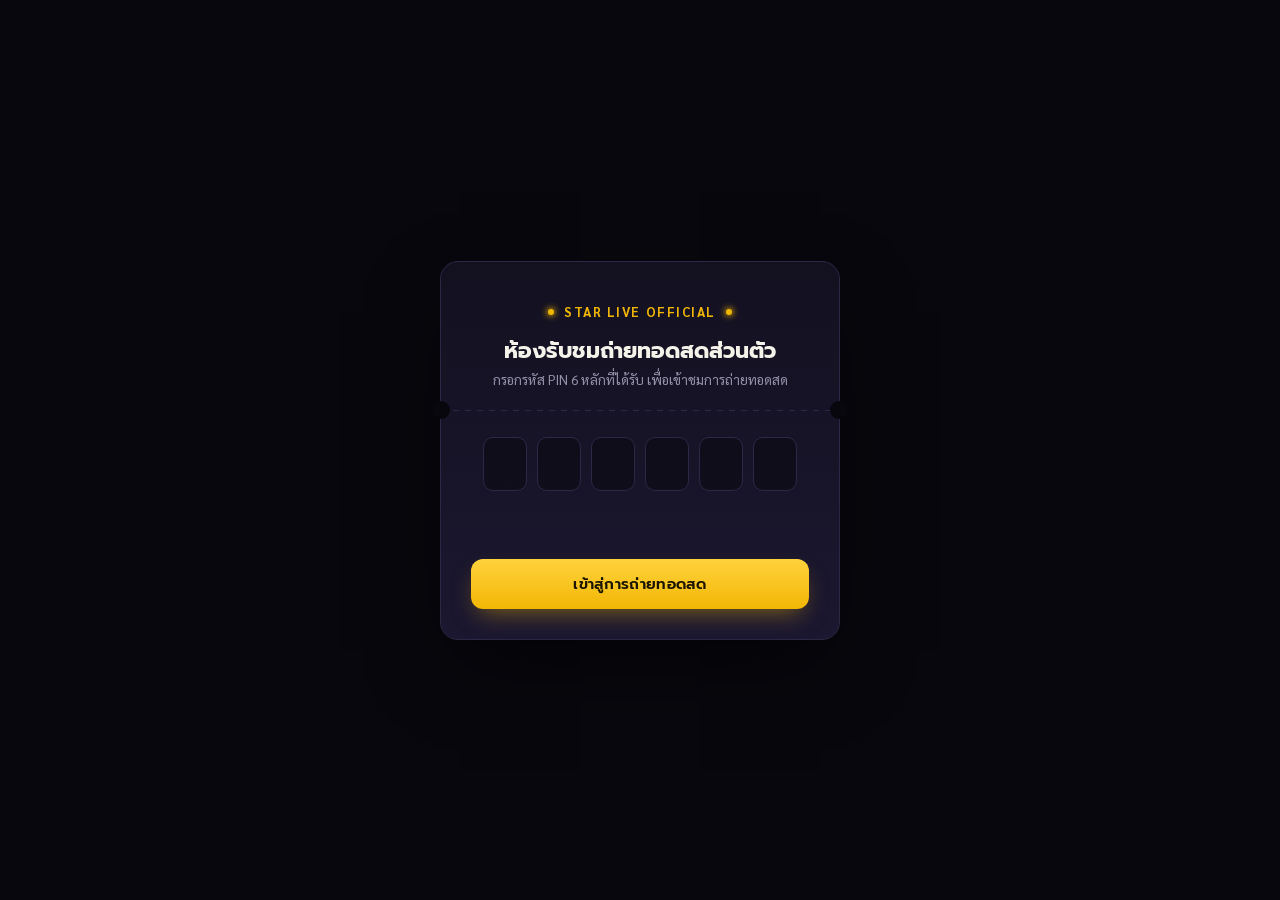
==== index.html @ 732a54f3 "Enhance top bar with viewer count and icon Added viewer count display with icon to the top bar." ====
<!DOCTYPE html>
<html lang="th">
<head>
<meta charset="UTF-8" />
<meta name="viewport" content="width=device-width, initial-scale=1.0" />
<title>Star Live Official</title>
<link rel="preconnect" href="https://fonts.googleapis.com" />
<link href="https://fonts.googleapis.com/css2?family=Prompt:wght@500;600;700;800&family=Sarabun:wght@400;500;600&display=swap" rel="stylesheet" />
<link rel="stylesheet" href="./style.css" />
</head>
<body>
<div class="stage-bg"></div>

<header id="topBar" class="top-bar" style="display:none;">
  <div class="marquee-brand small"><span class="bulb"></span> STAR LIVE OFFICIAL</div>
  <h2 class="display top-bar-title" id="liveTitle"></h2>
  <div class="top-bar-right">
    <span class="viewer-badge" id="viewerCount">
      <svg class="icon-eye" viewBox="0 0 24 24" width="14" height="14" fill="none" stroke="currentColor" stroke-width="2" stroke-linecap="round" stroke-linejoin="round">
        <path d="M1 12s4-7 11-7 11 7 11 7-4 7-11 7-11-7-11-7z"/>
        <circle cx="12" cy="12" r="3"/>
      </svg>
      <span id="viewerCountText">0 view</span>
    </span>
    <span class="live-badge"><span class="live-dot"></span> กำลังถ่ายทอดสด</span>
  </div>
</header>

<div id="app" style="min-height:100vh; display:flex; align-items:center; justify-content:center; padding:24px;">

  <!-- PIN entry screen -->
  <div id="pinScreen" class="pass-card">
    <div style="text-align:center;">
      <div class="marquee-brand">
        <span class="bulb"></span> STAR LIVE OFFICIAL <span class="bulb"></span>
      </div>
      <h1 class="display" style="font-size:22px; font-weight:700; margin:14px 0 4px;">ห้องรับชมถ่ายทอดสดส่วนตัว</h1>
      <p class="muted" style="font-size:13.5px; margin:0;">กรอกรหัส PIN 6 หลักที่ได้รับ เพื่อเข้าชมการถ่ายทอดสด</p>
    </div>

    <div class="perforation"></div>

    <form id="pinForm" autocomplete="off">
      <div class="pin-row" id="pinRow">
        <input class="pin-box" inputmode="numeric" maxlength="1" data-idx="0" />
        <input class="pin-box" inputmode="numeric" maxlength="1" data-idx="1" />
        <input class="pin-box" inputmode="numeric" maxlength="1" data-idx="2" />
        <input class="pin-box" inputmode="numeric" maxlength="1" data-idx="3" />
        <input class="pin-box" inputmode="numeric" maxlength="1" data-idx="4" />
        <input class="pin-box" inputmode="numeric" maxlength="1" data-idx="5" />
      </div>
      <p class="error-text" id="errorText"></p>
      <button type="submit" class="btn-marquee" id="submitBtn">เข้าสู่การถ่ายทอดสด</button>
    </form>
  </div>

  <!-- Live player screen (hidden until PIN verified) -->
  <div id="playerScreen" class="stage-enter" style="display:none; text-align:center; padding-top:56px;">
    <div class="player-frame">
      <div class="aspect">
        <iframe id="ytFrame" src="" allow="autoplay; encrypted-media; picture-in-picture" allowfullscreen></iframe>
      </div>
    </div>
  </div>

</div>

<script type="module" src="./js/main.js"></script>
</body>
</html>
---- style.css ----
:root {
  --stage: #08070d;
  --surface: #131120;
  --surface-2: #1b1730;
  --line: #2c2745;
  --amber: #f2b705;
  --amber-dim: #a67d05;
  --crimson: #e8384f;
  --text: #f5f2ea;
  --muted: #9791ab;
  --radius: 18px;
}

* { box-sizing: border-box; }

html, body {
  margin: 0;
  min-height: 100vh;
  background: var(--stage);
  color: var(--text);
  font-family: "Sarabun", "Noto Sans Thai", sans-serif;
}

.display {
  font-family: "Prompt", "Noto Sans Thai", sans-serif;
}

/* Stage backdrop: spotlight beams converging from above */
.stage-bg {
  position: fixed;
  inset: 0;
  z-index: -1;
  background:
    radial-gradient(ellipse 60% 40% at 50% 0%, rgba(242, 183, 5, 0.10), transparent 60%),
    radial-gradient(ellipse 80% 60% at 50% 110%, rgba(232, 56, 79, 0.08), transparent 60%),
    var(--stage);
  overflow: hidden;
}

.stage-bg::before,
.stage-bg::after {
  content: "";
  position: absolute;
  top: -10%;
  width: 40%;
  height: 130%;
  background: linear-gradient(180deg, rgba(242, 183, 5, 0.06), transparent 70%);
  transform: skewX(-8deg);
  filter: blur(2px);
}
.stage-bg::before { left: 8%; }
.stage-bg::after { right: 8%; transform: skewX(8deg); }

/* Marquee wordmark: small amber bulbs framing the brand name */
.marquee-brand {
  display: inline-flex;
  align-items: center;
  gap: 10px;
  letter-spacing: 0.12em;
  font-weight: 700;
  font-size: 13px;
  text-transform: uppercase;
  color: var(--amber);
}
.bulb {
  width: 6px;
  height: 6px;
  border-radius: 50%;
  background: var(--amber);
  box-shadow: 0 0 6px 1px rgba(242, 183, 5, 0.9);
  animation: bulb-pulse 2.4s ease-in-out infinite;
}
.bulb:nth-child(odd) { animation-delay: 0.6s; }
@keyframes bulb-pulse {
  0%, 100% { opacity: 0.35; }
  50% { opacity: 1; }
}

/* Ticket / backstage-pass card */
.pass-card {
  position: relative;
  width: min(400px, 92vw);
  background: linear-gradient(180deg, var(--surface), var(--surface-2));
  border: 1px solid var(--line);
  border-radius: var(--radius);
  padding: 36px 30px 30px;
  box-shadow: 0 30px 80px -20px rgba(0, 0, 0, 0.7);
}

/* Perforated tear-line under the header, like a real ticket stub */
.perforation {
  height: 1px;
  margin: 22px -30px 24px;
  background-image: repeating-linear-gradient(
    90deg, var(--line) 0 6px, transparent 6px 12px
  );
  position: relative;
}
.perforation::before,
.perforation::after {
  content: "";
  position: absolute;
  top: -9px;
  width: 18px;
  height: 18px;
  background: var(--stage);
  border-radius: 50%;
}
.perforation::before { left: -9px; }
.perforation::after { right: -9px; }

/* PIN input: six bulbs that light up amber as they fill */
.pin-row {
  display: flex;
  gap: 10px;
  justify-content: center;
  margin: 26px 0 8px;
}
.pin-box {
  width: 44px;
  height: 54px;
  text-align: center;
  font-family: "Prompt", sans-serif;
  font-size: 22px;
  font-weight: 600;
  color: var(--text);
  background: rgba(0, 0, 0, 0.35);
  border: 1.5px solid var(--line);
  border-radius: 10px;
  outline: none;
  transition: border-color 0.2s, box-shadow 0.2s, transform 0.15s;
}
.pin-box:focus {
  border-color: var(--amber);
  box-shadow: 0 0 0 3px rgba(242, 183, 5, 0.18), 0 0 14px rgba(242, 183, 5, 0.35);
}
.pin-box.filled {
  border-color: var(--amber-dim);
  box-shadow: 0 0 10px rgba(242, 183, 5, 0.25);
}
.pin-row.shake { animation: shake 0.4s; }
.pin-row.shake .pin-box { border-color: var(--crimson); }
@keyframes shake {
  0%, 100% { transform: translateX(0); }
  20%, 60% { transform: translateX(-6px); }
  40%, 80% { transform: translateX(6px); }
}

.btn-marquee {
  width: 100%;
  margin-top: 22px;
  padding: 14px 20px;
  border: none;
  border-radius: 12px;
  font-family: "Prompt", sans-serif;
  font-weight: 600;
  font-size: 15px;
  letter-spacing: 0.02em;
  color: #1a1400;
  background: linear-gradient(180deg, #ffd23c, var(--amber));
  cursor: pointer;
  transition: transform 0.15s, box-shadow 0.15s, opacity 0.15s;
  box-shadow: 0 10px 24px -8px rgba(242, 183, 5, 0.5);
}
.btn-marquee:hover { transform: translateY(-1px); box-shadow: 0 14px 28px -8px rgba(242, 183, 5, 0.6); }
.btn-marquee:active { transform: translateY(0); }
.btn-marquee:disabled { opacity: 0.5; cursor: not-allowed; transform: none; }

.error-text {
  color: var(--crimson);
  font-size: 13.5px;
  text-align: center;
  margin-top: 14px;
  min-height: 18px;
}

/* Curtain-open transition into the stage/player view */
.curtain-exit {
  animation: curtain-out 0.5s cubic-bezier(0.6, 0, 0.4, 1) forwards;
}
@keyframes curtain-out {
  to { opacity: 0; transform: scale(0.92) translateY(-10px); filter: blur(6px); }
}
.stage-enter {
  animation: stage-in 0.6s cubic-bezier(0.2, 0.8, 0.2, 1) 0.15s both;
}
@keyframes stage-in {
  from { opacity: 0; transform: scale(0.97); }
  to { opacity: 1; transform: scale(1); }
}

.live-badge {
  display: inline-flex;
  align-items: center;
  gap: 7px;
  font-family: "Prompt", sans-serif;
  font-size: 12px;
  font-weight: 600;
  letter-spacing: 0.08em;
  color: var(--crimson);
  text-transform: uppercase;
}
.live-dot {
  width: 8px;
  height: 8px;
  border-radius: 50%;
  background: var(--crimson);
  box-shadow: 0 0 8px 2px rgba(232, 56, 79, 0.7);
  animation: bulb-pulse 1.4s ease-in-out infinite;
}

/* Fixed top bar: brand top-left, live badge + viewer count top-right */
.top-bar {
  position: fixed;
  top: 0;
  left: 0;
  right: 0;
  z-index: 50;
  display: flex;
  align-items: center;
  justify-content: space-between;
  padding: 16px 20px;
  background: linear-gradient(180deg, rgba(8, 7, 13, 0.9), transparent);
}
.marquee-brand.small {
  font-size: 11px;
  gap: 7px;
}
.top-bar-right {
  display: flex;
  align-items: center;
  gap: 12px;
}
.viewer-badge {
  display: inline-flex;
  align-items: center;
  gap: 6px;
  font-family: "Prompt", sans-serif;
  font-size: 12px;
  font-weight: 600;
  color: var(--text);
  background: rgba(255, 255, 255, 0.08);
  border: 1px solid var(--line);
  padding: 5px 12px;
  border-radius: 20px;
}

.player-frame {
  width: min(920px, 94vw);
  border-radius: var(--radius);
  overflow: hidden;
  border: 1px solid var(--line);
  background: #000;
  box-shadow: 0 30px 80px -20px rgba(0, 0, 0, 0.8);
}
.player-frame .aspect {
  position: relative;
  width: 100%;
  padding-top: 56.25%;
}
.player-frame iframe {
  position: absolute;
  inset: 0;
  width: 100%;
  height: 100%;
  border: 0;
}

/* ---------- Admin-specific ---------- */
.admin-shell {
  max-width: 880px;
  margin: 0 auto;
  padding: 40px 20px 80px;
}
.admin-card {
  background: linear-gradient(180deg, var(--surface), var(--surface-2));
  border: 1px solid var(--line);
  border-radius: var(--radius);
  padding: 24px;
}
.field-label {
  display: block;
  font-size: 12.5px;
  color: var(--muted);
  margin-bottom: 6px;
  letter-spacing: 0.02em;
}
.field-input {
  width: 100%;
  padding: 11px 13px;
  background: rgba(0, 0, 0, 0.3);
  border: 1.5px solid var(--line);
  border-radius: 10px;
  color: var(--text);
  font-family: "Sarabun", sans-serif;
  font-size: 14.5px;
  outline: none;
  transition: border-color 0.2s;
}
.field-input:focus { border-color: var(--amber); }

.session-row {
  display: flex;
  align-items: center;
  justify-content: space-between;
  gap: 14px;
  padding: 16px;
  border: 1px solid var(--line);
  border-radius: 14px;
  background: rgba(0, 0, 0, 0.2);
}
.pin-chip {
  font-family: "Prompt", monospace;
  letter-spacing: 0.15em;
  font-size: 14px;
  background: rgba(242, 183, 5, 0.12);
  color: var(--amber);
  padding: 4px 10px;
  border-radius: 8px;
  border: 1px solid rgba(242, 183, 5, 0.25);
}

.toggle {
  position: relative;
  width: 42px;
  height: 24px;
  border-radius: 20px;
  background: var(--line);
  border: none;
  cursor: pointer;
  transition: background 0.2s;
  flex-shrink: 0;
}
.toggle.on { background: var(--amber); }
.toggle::after {
  content: "";
  position: absolute;
  top: 3px;
  left: 3px;
  width: 18px;
  height: 18px;
  border-radius: 50%;
  background: #fff;
  transition: transform 0.2s;
}
.toggle.on::after { transform: translateX(18px); }

.icon-btn {
  background: transparent;
  border: 1px solid var(--line);
  color: var(--muted);
  border-radius: 8px;
  padding: 7px 10px;
  cursor: pointer;
  font-size: 13px;
  font-family: "Sarabun", sans-serif;
  transition: border-color 0.2s, color 0.2s;
}
.icon-btn:hover { border-color: var(--crimson); color: var(--crimson); }
.icon-btn.ghost:hover { border-color: var(--amber); color: var(--amber); }

.muted { color: var(--muted); }

@media (prefers-reduced-motion: reduce) {
  * { animation: none !important; transition: none !important; }
}

@media (max-width: 420px) {
  .top-bar { padding: 12px 14px; }
  .marquee-brand.small { font-size: 9.5px; gap: 5px; }
  .viewer-badge, .live-badge { font-size: 10.5px; }
  .top-bar-right { gap: 8px; }
}
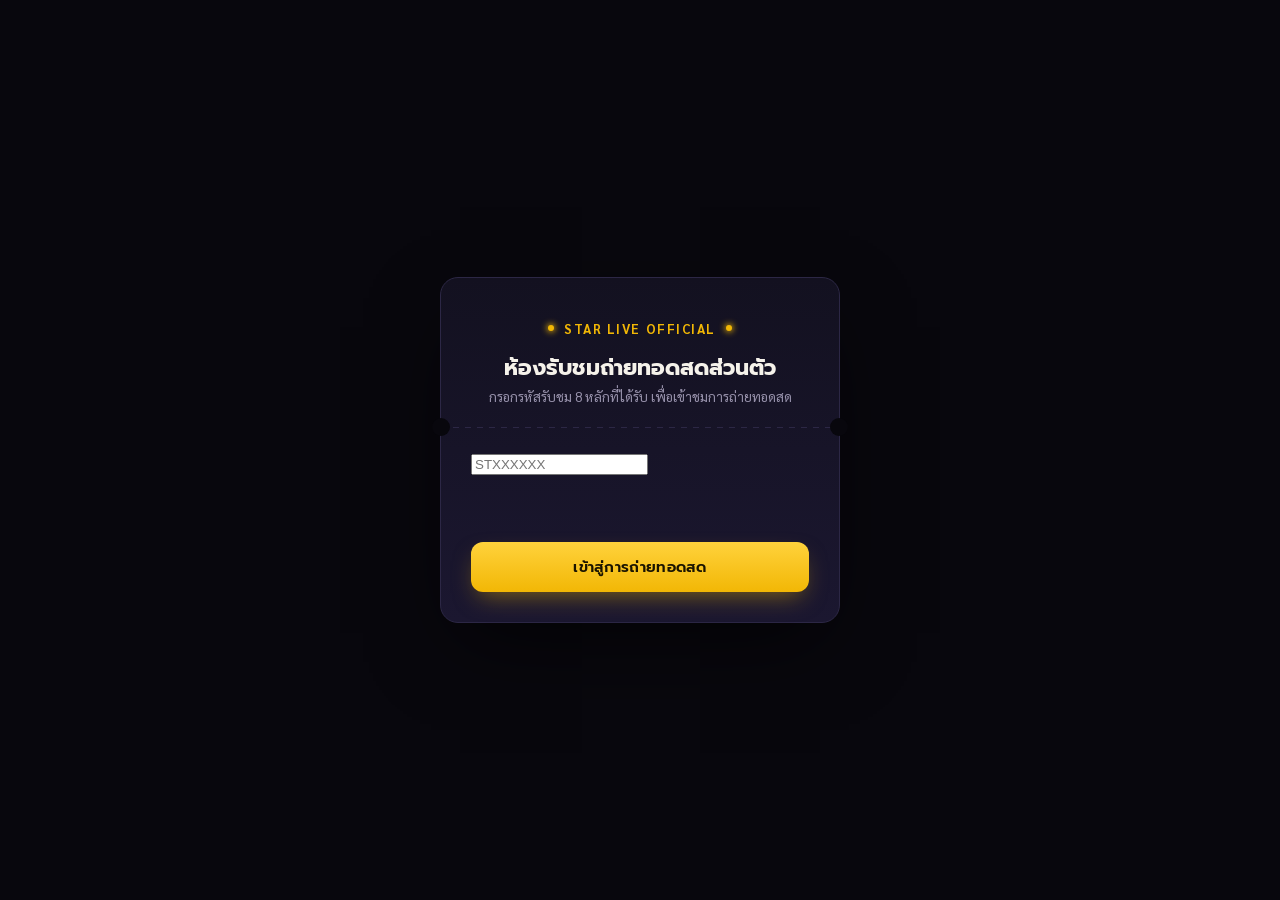
==== commit 8990bfe8: "Change PIN input from 6 to 8 digits Updated the input field for viewing access code from a 6-digit P" ====
--- a/index.html
+++ b/index.html
@@ -5,6 +5,7 @@
 <meta name="viewport" content="width=device-width, initial-scale=1.0" />
 <title>Star Live Official</title>
 <link rel="preconnect" href="https://fonts.googleapis.com" />
+<link rel="icon" type="image/svg+xml" href="data:image/svg+xml,<svg xmlns='http://www.w3.org/2000/svg' viewBox='0 0 24 24'><defs><radialGradient id='g' cx='50%' cy='50%' r='50%'><stop offset='0%' stop-color='%23FFF275'/><stop offset='60%' stop-color='%23FFD700'/><stop offset='100%' stop-color='%23FFA500'/></radialGradient></defs><path d='M12 0C12 6.627 6.627 12 0 12C6.627 12 12 17.373 12 24C12 17.373 17.373 12 24 12C17.373 12 12 6.627 12 0Z' fill='url(%23g)'/></svg>">
 <link href="https://fonts.googleapis.com/css2?family=Prompt:wght@500;600;700;800&family=Sarabun:wght@400;500;600&display=swap" rel="stylesheet" />
 <link rel="stylesheet" href="./style.css" />
 </head>
@@ -15,6 +16,7 @@
   <div class="marquee-brand small"><span class="bulb"></span> STAR LIVE OFFICIAL</div>
   <h2 class="display top-bar-title" id="liveTitle"></h2>
   <div class="top-bar-right">
+    <span class="live-badge"><span class="live-dot"></span> LIVE</span>
     <span class="viewer-badge" id="viewerCount">
       <svg class="icon-eye" viewBox="0 0 24 24" width="14" height="14" fill="none" stroke="currentColor" stroke-width="2" stroke-linecap="round" stroke-linejoin="round">
         <path d="M1 12s4-7 11-7 11 7 11 7-4 7-11 7-11-7-11-7z"/>
@@ -22,7 +24,6 @@
       </svg>
       <span id="viewerCountText">0 view</span>
     </span>
-    <span class="live-badge"><span class="live-dot"></span> กำลังถ่ายทอดสด</span>
   </div>
 </header>
 
@@ -35,20 +36,23 @@
         <span class="bulb"></span> STAR LIVE OFFICIAL <span class="bulb"></span>
       </div>
       <h1 class="display" style="font-size:22px; font-weight:700; margin:14px 0 4px;">ห้องรับชมถ่ายทอดสดส่วนตัว</h1>
-      <p class="muted" style="font-size:13.5px; margin:0;">กรอกรหัส PIN 6 หลักที่ได้รับ เพื่อเข้าชมการถ่ายทอดสด</p>
+      <p class="muted" style="font-size:13.5px; margin:0;">กรอกรหัสรับชม 8 หลักที่ได้รับ เพื่อเข้าชมการถ่ายทอดสด</p>
     </div>
 
     <div class="perforation"></div>
 
     <form id="pinForm" autocomplete="off">
-      <div class="pin-row" id="pinRow">
-        <input class="pin-box" inputmode="numeric" maxlength="1" data-idx="0" />
-        <input class="pin-box" inputmode="numeric" maxlength="1" data-idx="1" />
-        <input class="pin-box" inputmode="numeric" maxlength="1" data-idx="2" />
-        <input class="pin-box" inputmode="numeric" maxlength="1" data-idx="3" />
-        <input class="pin-box" inputmode="numeric" maxlength="1" data-idx="4" />
-        <input class="pin-box" inputmode="numeric" maxlength="1" data-idx="5" />
-      </div>
+      <input
+        id="codeInput"
+        class="code-input"
+        type="text"
+        inputmode="text"
+        autocapitalize="characters"
+        autocomplete="off"
+        spellcheck="false"
+        maxlength="8"
+        placeholder="STXXXXXX"
+      />
       <p class="error-text" id="errorText"></p>
       <button type="submit" class="btn-marquee" id="submitBtn">เข้าสู่การถ่ายทอดสด</button>
     </form>
--- a/style.css
+++ b/style.css
@@ -209,7 +209,7 @@
   animation: bulb-pulse 1.4s ease-in-out infinite;
 }
 
-/* Fixed top bar: brand top-left, live badge + viewer count top-right */
+/* Fixed top bar: brand top-left, concert title truly centered, LIVE + viewer count stacked top-right */
 .top-bar {
   position: fixed;
   top: 0;
@@ -222,14 +222,33 @@
   padding: 16px 20px;
   background: linear-gradient(180deg, rgba(8, 7, 13, 0.9), transparent);
 }
+.top-bar-title {
+  position: absolute;
+  left: 50%;
+  top: 50%;
+  transform: translate(-50%, -50%);
+  margin: 0;
+  font-size: 15px;
+  font-weight: 700;
+  color: var(--text);
+  text-align: center;
+  white-space: nowrap;
+  overflow: hidden;
+  text-overflow: ellipsis;
+  max-width: 40vw;
+  pointer-events: none;
+}
 .marquee-brand.small {
   font-size: 11px;
   gap: 7px;
+  flex-shrink: 0;
 }
 .top-bar-right {
   display: flex;
-  align-items: center;
-  gap: 12px;
+  flex-direction: column;
+  align-items: flex-end;
+  gap: 6px;
+  flex-shrink: 0;
 }
 .viewer-badge {
   display: inline-flex;
@@ -243,6 +262,10 @@
   border: 1px solid var(--line);
   padding: 5px 12px;
   border-radius: 20px;
+}
+.icon-eye {
+  flex-shrink: 0;
+  color: var(--amber);
 }
 
 .player-frame {
@@ -366,8 +389,9 @@
 }
 
 @media (max-width: 420px) {
-  .top-bar { padding: 12px 14px; }
-  .marquee-brand.small { font-size: 9.5px; gap: 5px; }
-  .viewer-badge, .live-badge { font-size: 10.5px; }
-  .top-bar-right { gap: 8px; }
-}
+  .top-bar { padding: 12px 10px; }
+  .marquee-brand.small { font-size: 8.5px; gap: 4px; }
+  .top-bar-title { font-size: 12px; max-width: 34vw; }
+  .viewer-badge, .live-badge { font-size: 10px; padding: 4px 8px; }
+  .top-bar-right { gap: 4px; }
+}
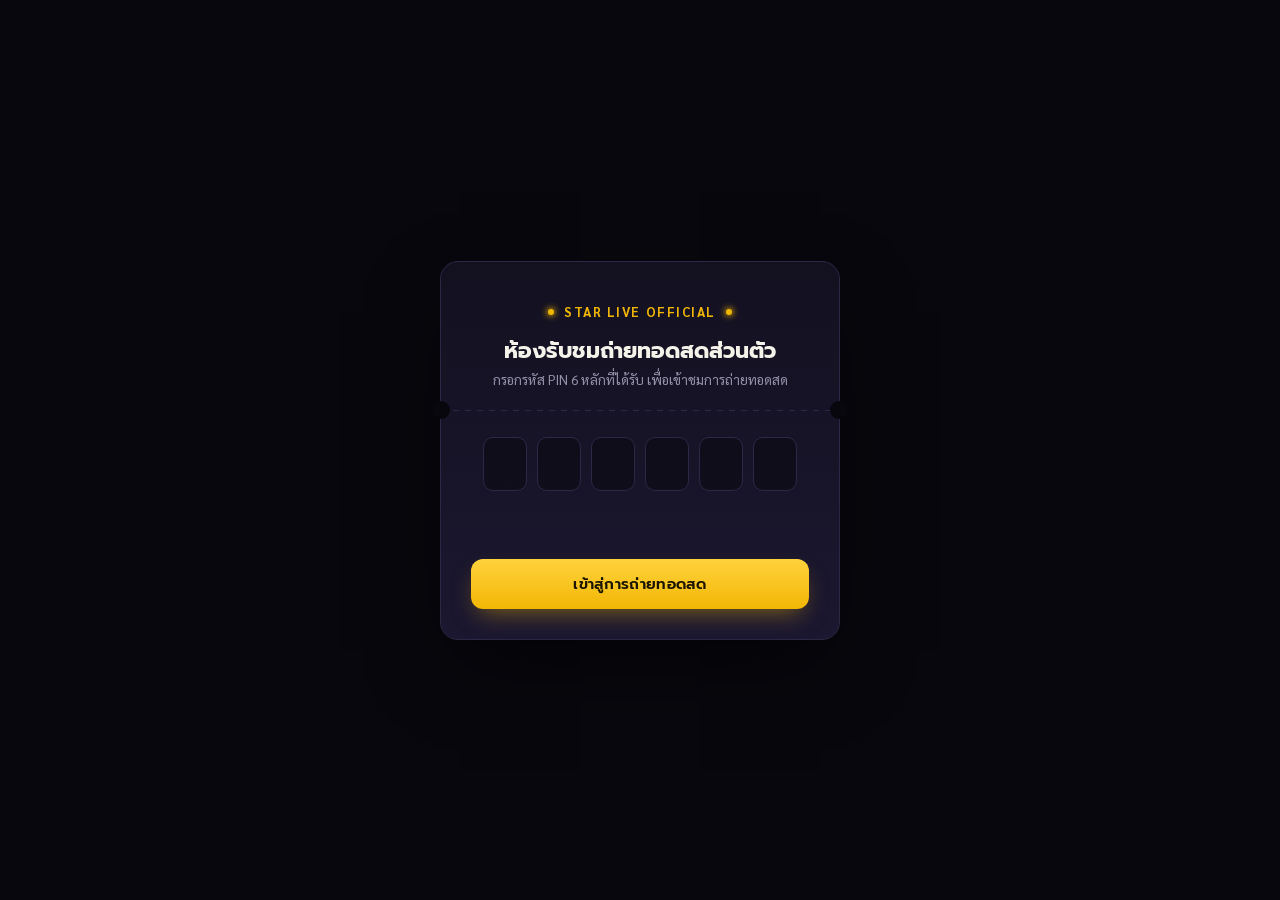
==== commit 931b734d: "Update PIN input field and instructions" ====
--- a/index.html
+++ b/index.html
@@ -36,23 +36,20 @@
         <span class="bulb"></span> STAR LIVE OFFICIAL <span class="bulb"></span>
       </div>
       <h1 class="display" style="font-size:22px; font-weight:700; margin:14px 0 4px;">ห้องรับชมถ่ายทอดสดส่วนตัว</h1>
-      <p class="muted" style="font-size:13.5px; margin:0;">กรอกรหัสรับชม 8 หลักที่ได้รับ เพื่อเข้าชมการถ่ายทอดสด</p>
+      <p class="muted" style="font-size:13.5px; margin:0;">กรอกรหัส PIN 6 หลักที่ได้รับ เพื่อเข้าชมการถ่ายทอดสด</p>
     </div>
 
     <div class="perforation"></div>
 
     <form id="pinForm" autocomplete="off">
-      <input
-        id="codeInput"
-        class="code-input"
-        type="text"
-        inputmode="text"
-        autocapitalize="characters"
-        autocomplete="off"
-        spellcheck="false"
-        maxlength="8"
-        placeholder="STXXXXXX"
-      />
+      <div class="pin-row" id="pinRow">
+        <input class="pin-box" inputmode="numeric" maxlength="1" data-idx="0" />
+        <input class="pin-box" inputmode="numeric" maxlength="1" data-idx="1" />
+        <input class="pin-box" inputmode="numeric" maxlength="1" data-idx="2" />
+        <input class="pin-box" inputmode="numeric" maxlength="1" data-idx="3" />
+        <input class="pin-box" inputmode="numeric" maxlength="1" data-idx="4" />
+        <input class="pin-box" inputmode="numeric" maxlength="1" data-idx="5" />
+      </div>
       <p class="error-text" id="errorText"></p>
       <button type="submit" class="btn-marquee" id="submitBtn">เข้าสู่การถ่ายทอดสด</button>
     </form>
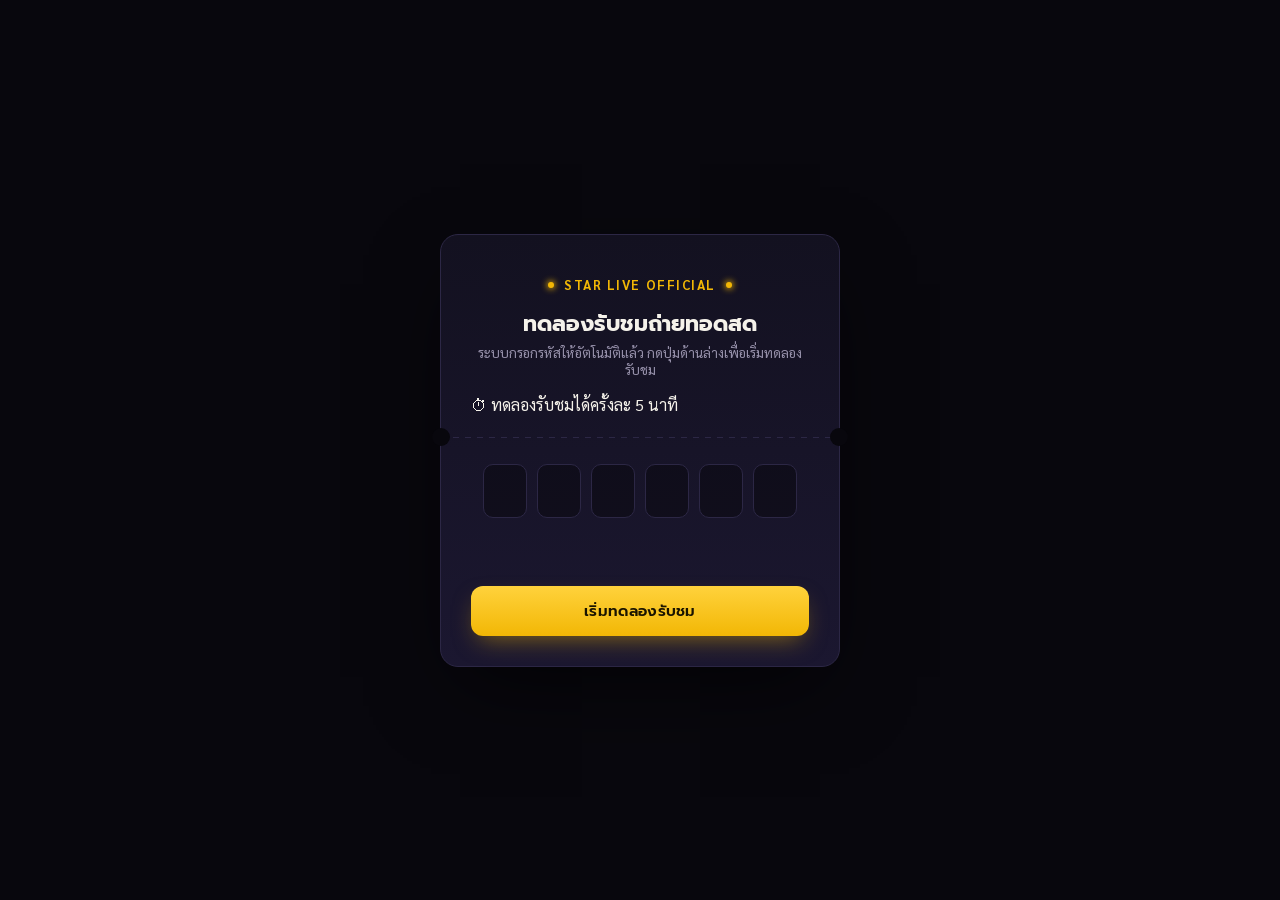
==== commit ac97faf9: "Update index.html" ====
--- a/index.html
+++ b/index.html
@@ -3,7 +3,7 @@
 <head>
 <meta charset="UTF-8" />
 <meta name="viewport" content="width=device-width, initial-scale=1.0" />
-<title>Star Live Official</title>
+<title>Star Live Official - ทดลองรับชม</title>
 <link rel="preconnect" href="https://fonts.googleapis.com" />
 <link rel="icon" type="image/svg+xml" href="data:image/svg+xml,<svg xmlns='http://www.w3.org/2000/svg' viewBox='0 0 24 24'><defs><radialGradient id='g' cx='50%' cy='50%' r='50%'><stop offset='0%' stop-color='%23FFF275'/><stop offset='60%' stop-color='%23FFD700'/><stop offset='100%' stop-color='%23FFA500'/></radialGradient></defs><path d='M12 0C12 6.627 6.627 12 0 12C6.627 12 12 17.373 12 24C12 17.373 17.373 12 24 12C17.373 12 12 6.627 12 0Z' fill='url(%23g)'/></svg>">
 <link href="https://fonts.googleapis.com/css2?family=Prompt:wght@500;600;700;800&family=Sarabun:wght@400;500;600&display=swap" rel="stylesheet" />
@@ -16,14 +16,7 @@
   <div class="marquee-brand small"><span class="bulb"></span> STAR LIVE OFFICIAL</div>
   <h2 class="display top-bar-title" id="liveTitle"></h2>
   <div class="top-bar-right">
-    <span class="live-badge"><span class="live-dot"></span> LIVE</span>
-    <span class="viewer-badge" id="viewerCount">
-      <svg class="icon-eye" viewBox="0 0 24 24" width="14" height="14" fill="none" stroke="currentColor" stroke-width="2" stroke-linecap="round" stroke-linejoin="round">
-        <path d="M1 12s4-7 11-7 11 7 11 7-4 7-11 7-11-7-11-7z"/>
-        <circle cx="12" cy="12" r="3"/>
-      </svg>
-      <span id="viewerCountText">0 view</span>
-    </span>
+    <span class="live-badge"><span class="live-dot"></span> <span id="countdown">เหลือ 5:00</span></span>
   </div>
 </header>
 
@@ -35,9 +28,12 @@
       <div class="marquee-brand">
         <span class="bulb"></span> STAR LIVE OFFICIAL <span class="bulb"></span>
       </div>
-      <h1 class="display" style="font-size:22px; font-weight:700; margin:14px 0 4px;">ห้องรับชมถ่ายทอดสดส่วนตัว</h1>
-      <p class="muted" style="font-size:13.5px; margin:0;">กรอกรหัส PIN 6 หลักที่ได้รับ เพื่อเข้าชมการถ่ายทอดสด</p>
+      <h1 class="display" style="font-size:22px; font-weight:700; margin:14px 0 4px;">ทดลองรับชมถ่ายทอดสด</h1>
+      <p class="muted" style="font-size:13.5px; margin:0;">ระบบกรอกรหัสให้อัตโนมัติแล้ว กดปุ่มด้านล่างเพื่อเริ่มทดลองรับชม</p>
     </div>
+
+    <p class="trial-note">⏱ ทดลองรับชมได้ครั้งละ 5 นาที</p>
+    <p class="trial-expired" id="expiredNote" style="display:none;">หมดเวลาทดลองรับชมแล้ว หากต้องการทดลองอีกครั้ง กรุณากดลิงก์ทดลองรับชมใหม่</p>
 
     <div class="perforation"></div>
 
@@ -51,7 +47,7 @@
         <input class="pin-box" inputmode="numeric" maxlength="1" data-idx="5" />
       </div>
       <p class="error-text" id="errorText"></p>
-      <button type="submit" class="btn-marquee" id="submitBtn">เข้าสู่การถ่ายทอดสด</button>
+      <button type="submit" class="btn-marquee" id="submitBtn">เริ่มทดลองรับชม</button>
     </form>
   </div>
 
@@ -59,7 +55,7 @@
   <div id="playerScreen" class="stage-enter" style="display:none; text-align:center; padding-top:56px;">
     <div class="player-frame">
       <div class="aspect">
-        <iframe id="ytFrame" src="" allow="autoplay; encrypted-media; picture-in-picture" allowfullscreen></iframe>
+        <iframe id="ytFrame" src="" allow="autoplay; encrypted-media; picture-in-picture; fullscreen" allowfullscreen></iframe>
       </div>
     </div>
   </div>
--- a/style.css
+++ b/style.css
@@ -109,6 +109,7 @@
 .perforation::before { left: -9px; }
 .perforation::after { right: -9px; }
 
+/* Code input: single field for the 8-character per-order code (STXXXXXX) */
 /* PIN input: six bulbs that light up amber as they fill */
 .pin-row {
   display: flex;
@@ -140,10 +141,69 @@
 }
 .pin-row.shake { animation: shake 0.4s; }
 .pin-row.shake .pin-box { border-color: var(--crimson); }
+
+.code-input {
+  display: block;
+  width: 100%;
+  margin: 26px 0 8px;
+  padding: 14px 16px;
+  text-align: center;
+  text-transform: uppercase;
+  font-family: "Prompt", sans-serif;
+  font-size: 22px;
+  font-weight: 600;
+  letter-spacing: 0.18em;
+  color: var(--text);
+  background: rgba(0, 0, 0, 0.35);
+  border: 1.5px solid var(--line);
+  border-radius: 10px;
+  outline: none;
+  transition: border-color 0.2s, box-shadow 0.2s, transform 0.15s;
+}
+.code-input::placeholder {
+  color: var(--muted);
+  opacity: 0.5;
+  letter-spacing: 0.18em;
+}
+.code-input:focus {
+  border-color: var(--amber);
+  box-shadow: 0 0 0 3px rgba(242, 183, 5, 0.18), 0 0 14px rgba(242, 183, 5, 0.35);
+}
+.code-input.filled {
+  border-color: var(--amber-dim);
+  box-shadow: 0 0 10px rgba(242, 183, 5, 0.25);
+}
+.code-input.shake { animation: shake 0.4s; border-color: var(--crimson); }
 @keyframes shake {
   0%, 100% { transform: translateX(0); }
   20%, 60% { transform: translateX(-6px); }
   40%, 80% { transform: translateX(6px); }
+}
+
+/* วัน/รอบที่เลือกได้ ตอนรหัสมีสิทธิ์ดูมากกว่า 1 วัน */
+.day-option-btn {
+  width: 100%;
+  padding: 14px 18px;
+  text-align: left;
+  font-family: "Prompt", sans-serif;
+  font-weight: 600;
+  font-size: 14.5px;
+  color: var(--text);
+  background: rgba(242, 183, 5, 0.06);
+  border: 1.5px solid var(--line);
+  border-radius: 12px;
+  cursor: pointer;
+  transition: border-color 0.2s, background 0.2s, transform 0.15s;
+}
+.day-option-btn:hover {
+  border-color: var(--amber);
+  background: rgba(242, 183, 5, 0.14);
+  transform: translateY(-1px);
+}
+.day-option-btn:disabled {
+  opacity: 0.5;
+  cursor: not-allowed;
+  transform: none;
 }
 
 .btn-marquee {
